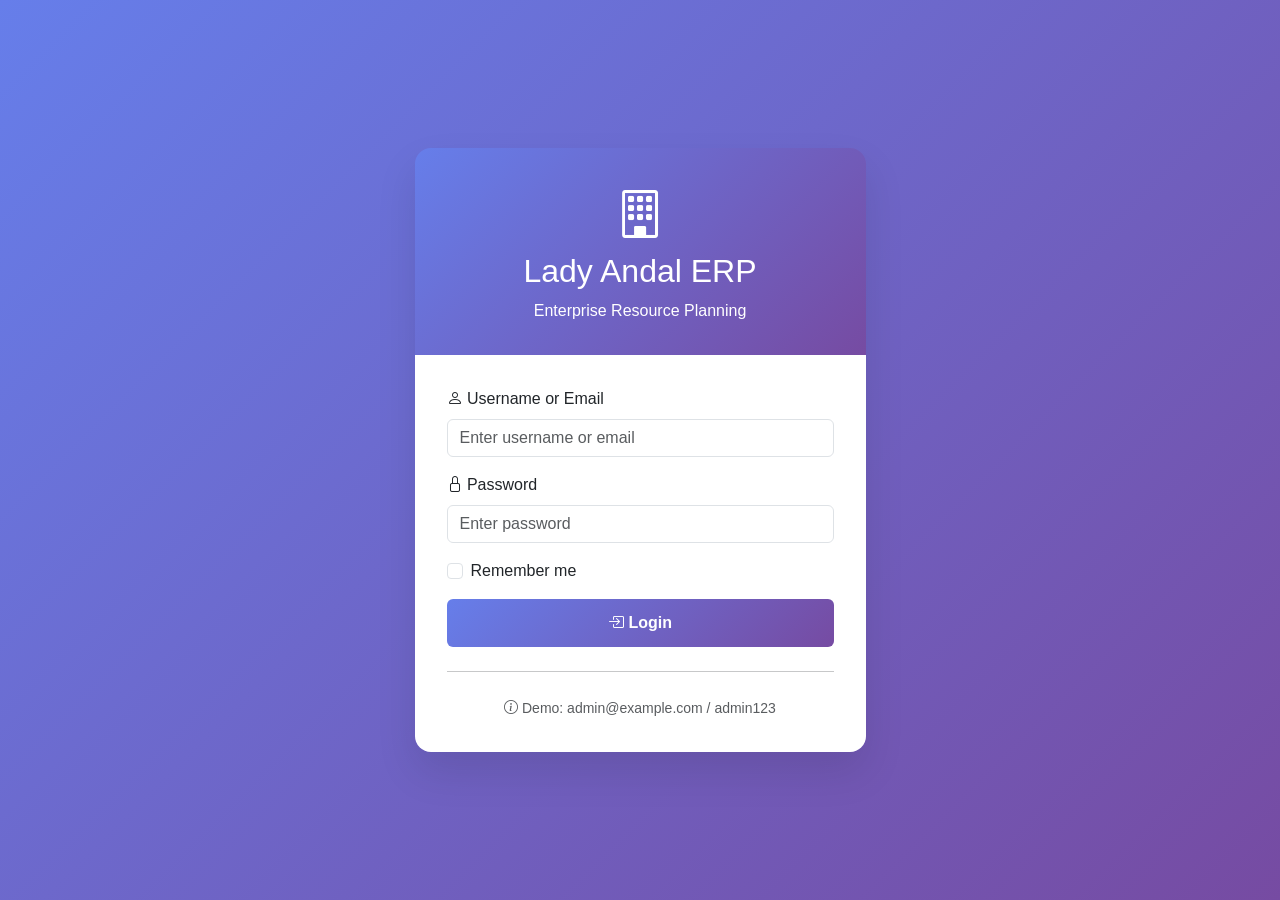
==== frontend/index.html @ 04bfd0c3 "first commit of lady_andal project" ====
<!-- This is dashboard code on index.html -->

<!doctype html>
<html lang="en">
    <head>
        <meta charset="UTF-8" />
        <meta name="viewport" content="width=device-width, initial-scale=1.0" />
        <title>Lady Andal ERP - Login</title>
        <link
            href="https://cdn.jsdelivr.net/npm/bootstrap@5.3.0/dist/css/bootstrap.min.css"
            rel="stylesheet"
        />
        <link
            href="https://cdn.jsdelivr.net/npm/bootstrap-icons@1.11.0/font/bootstrap-icons.css"
            rel="stylesheet"
        />
        <style>
            * {
                margin: 0;
                padding: 0;
                box-sizing: border-box;
            }

            body {
                background: linear-gradient(135deg, #667eea 0%, #764ba2 100%);
                min-height: 100vh;
                display: flex;
                align-items: center;
                font-family: "Segoe UI", Tahoma, Geneva, Verdana, sans-serif;
            }

            .login-card {
                border-radius: 1rem;
                box-shadow: 0 20px 40px rgba(0, 0, 0, 0.1);
                overflow: hidden;
                animation: slideUp 0.5s ease;
            }

            @keyframes slideUp {
                from {
                    opacity: 0;
                    transform: translateY(30px);
                }
                to {
                    opacity: 1;
                    transform: translateY(0);
                }
            }

            .login-header {
                background: linear-gradient(135deg, #667eea 0%, #764ba2 100%);
                padding: 2rem;
                text-align: center;
                color: white;
            }

            .login-header i {
                font-size: 3rem;
                margin-bottom: 1rem;
            }

            .login-body {
                padding: 2rem;
                background: white;
            }

            .form-control:focus {
                border-color: #667eea;
                box-shadow: 0 0 0 0.2rem rgba(102, 126, 234, 0.25);
            }

            .btn-login {
                background: linear-gradient(135deg, #667eea 0%, #764ba2 100%);
                border: none;
                padding: 0.75rem;
                font-weight: 600;
                transition: transform 0.2s;
            }

            .btn-login:hover {
                transform: translateY(-2px);
                background: linear-gradient(135deg, #5a67d8 0%, #6b46a0 100%);
            }

            .alert {
                animation: shake 0.5s ease;
            }

            @keyframes shake {
                0%,
                100% {
                    transform: translateX(0);
                }
                25% {
                    transform: translateX(-10px);
                }
                75% {
                    transform: translateX(10px);
                }
            }
        </style>
    </head>
    <body>
        <div class="container">
            <div class="row justify-content-center">
                <div class="col-md-6 col-lg-5">
                    <div class="login-card">
                        <div class="login-header">
                            <i class="bi bi-building"></i>
                            <h2>Lady Andal ERP</h2>
                            <p class="mb-0">Enterprise Resource Planning</p>
                        </div>
                        <div class="login-body">
                            <div id="alertMessage"></div>

                            <form id="loginForm">
                                <div class="mb-3">
                                    <label for="username" class="form-label">
                                        <i class="bi bi-person"></i> Username or
                                        Email
                                    </label>
                                    <input
                                        type="text"
                                        class="form-control"
                                        id="username"
                                        placeholder="Enter username or email"
                                        required
                                    />
                                </div>
                                <div class="mb-3">
                                    <label for="password" class="form-label">
                                        <i class="bi bi-lock"></i> Password
                                    </label>
                                    <input
                                        type="password"
                                        class="form-control"
                                        id="password"
                                        placeholder="Enter password"
                                        required
                                    />
                                </div>
                                <div class="mb-3 form-check">
                                    <input
                                        type="checkbox"
                                        class="form-check-input"
                                        id="rememberMe"
                                    />
                                    <label
                                        class="form-check-label"
                                        for="rememberMe"
                                        >Remember me</label
                                    >
                                </div>
                                <button
                                    type="submit"
                                    class="btn btn-primary btn-login w-100"
                                    id="loginBtn"
                                >
                                    <i class="bi bi-box-arrow-in-right"></i>
                                    Login
                                </button>
                            </form>

                            <hr class="my-4" />

                            <div class="text-center">
                                <small class="text-muted">
                                    <i class="bi bi-info-circle"></i> Demo:
                                    admin@example.com / admin123
                                </small>
                            </div>
                        </div>
                    </div>
                </div>
            </div>
        </div>

        <script src="js/api.js"></script>
        <script src="js/auth.js"></script>
        <script>
            // Check if already logged in
            if (localStorage.getItem("token")) {
                window.location.href = "dashboard.html";
            }

            // Login form handler
            document
                .getElementById("loginForm")
                .addEventListener("submit", async (e) => {
                    e.preventDefault();

                    const username = document.getElementById("username").value;
                    const password = document.getElementById("password").value;
                    const rememberMe =
                        document.getElementById("rememberMe").checked;
                    const loginBtn = document.getElementById("loginBtn");

                    // Show loading state
                    loginBtn.disabled = true;
                    loginBtn.innerHTML =
                        '<span class="spinner-border spinner-border-sm me-2"></span>Logging in...';

                    try {
                        const response = await login(username, password);
                        if (response.access_token) {
                            localStorage.setItem(
                                "token",
                                response.access_token,
                            );
                            if (rememberMe) {
                                localStorage.setItem("rememberMe", "true");
                            }
                            showAlert(
                                "Login successful! Redirecting...",
                                "success",
                            );
                            setTimeout(() => {
                                window.location.href = "dashboard.html";
                            }, 1000);
                        }
                    } catch (error) {
                        showAlert(
                            error.message ||
                                "Login failed. Please check your credentials.",
                            "danger",
                        );
                        loginBtn.disabled = false;
                        loginBtn.innerHTML =
                            '<i class="bi bi-box-arrow-in-right"></i> Login';
                    }
                });

            function showAlert(message, type) {
                const alertDiv = document.getElementById("alertMessage");
                alertDiv.innerHTML = `
                <div class="alert alert-${type} alert-dismissible fade show" role="alert">
                    <i class="bi bi-${type === "success" ? "check-circle" : "exclamation-triangle"} me-2"></i>
                    ${message}
                    <button type="button" class="btn-close" data-bs-dismiss="alert"></button>
                </div>
            `;

                if (type === "success") {
                    setTimeout(() => {
                        const alert = alertDiv.querySelector(".alert");
                        if (alert) alert.classList.remove("show");
                    }, 3000);
                }
            }
        </script>
        <script src="https://cdn.jsdelivr.net/npm/bootstrap@5.3.0/dist/js/bootstrap.bundle.min.js"></script>
    </body>
</html>
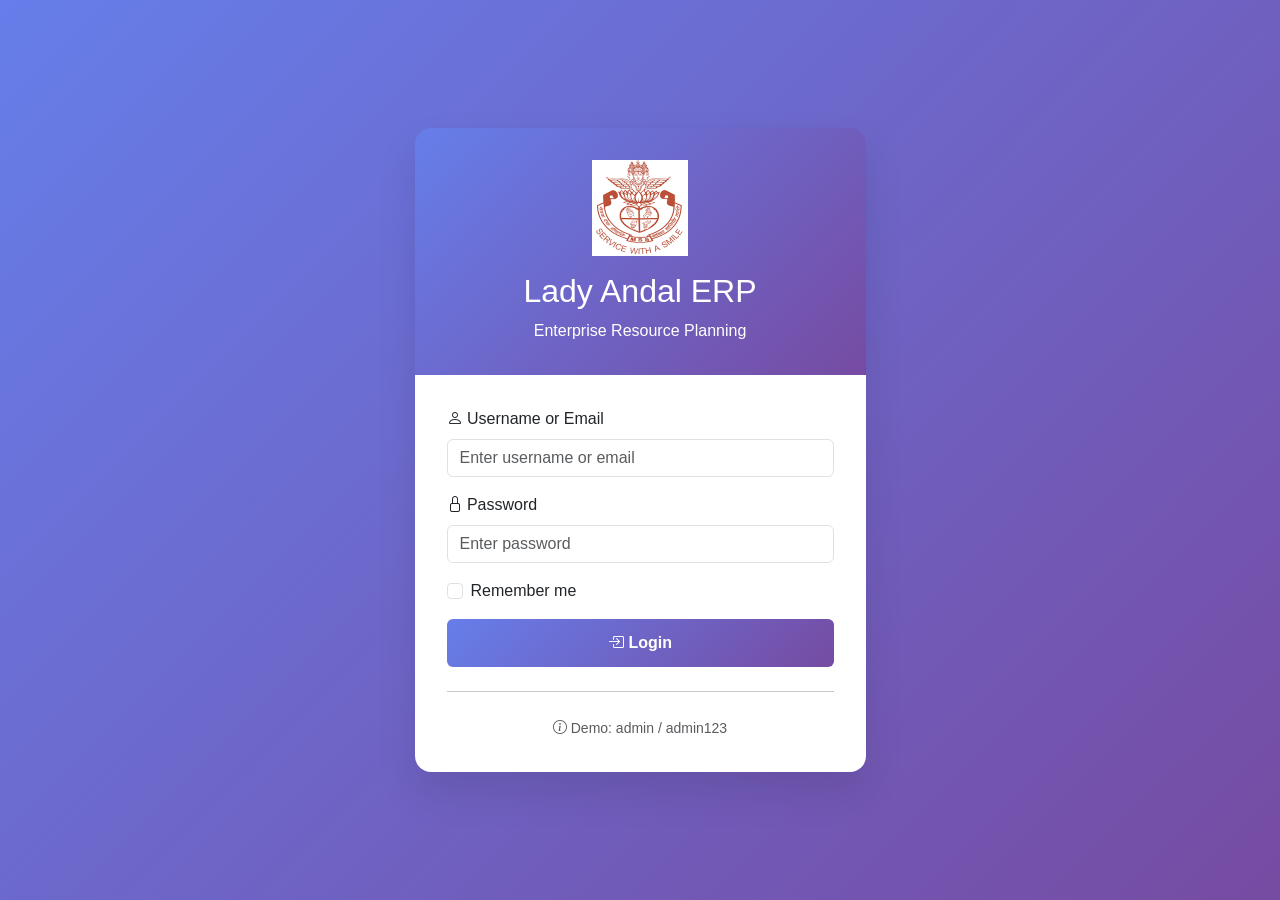
==== commit 3712f070: "Application pages added" ====
--- a/frontend/index.html
+++ b/frontend/index.html
@@ -6,6 +6,7 @@
         <meta charset="UTF-8" />
         <meta name="viewport" content="width=device-width, initial-scale=1.0" />
         <title>Lady Andal ERP - Login</title>
+        <link rel="icon" type="image/png" href="/lady_andal.png" />
         <link
             href="https://cdn.jsdelivr.net/npm/bootstrap@5.3.0/dist/css/bootstrap.min.css"
             rel="stylesheet"
@@ -59,6 +60,13 @@
                 margin-bottom: 1rem;
             }
 
+            .login-logo {
+                width: 96px;
+                height: 96px;
+                object-fit: contain;
+                margin-bottom: 1rem;
+            }
+
             .login-body {
                 padding: 2rem;
                 background: white;
@@ -106,7 +114,11 @@
                 <div class="col-md-6 col-lg-5">
                     <div class="login-card">
                         <div class="login-header">
-                            <i class="bi bi-building"></i>
+                            <img
+                                src="/lady_andal.png"
+                                alt="Lady Andal logo"
+                                class="login-logo"
+                            />
                             <h2>Lady Andal ERP</h2>
                             <p class="mb-0">Enterprise Resource Planning</p>
                         </div>
@@ -166,7 +178,7 @@
                             <div class="text-center">
                                 <small class="text-muted">
                                     <i class="bi bi-info-circle"></i> Demo:
-                                    admin@example.com / admin123
+                                    admin / admin123
                                 </small>
                             </div>
                         </div>
@@ -201,7 +213,10 @@
                         '<span class="spinner-border spinner-border-sm me-2"></span>Logging in...';
 
                     try {
-                        const response = await login(username, password);
+                        const response = await window.api.login(
+                            username,
+                            password,
+                        );
                         if (response.access_token) {
                             localStorage.setItem(
                                 "token",
